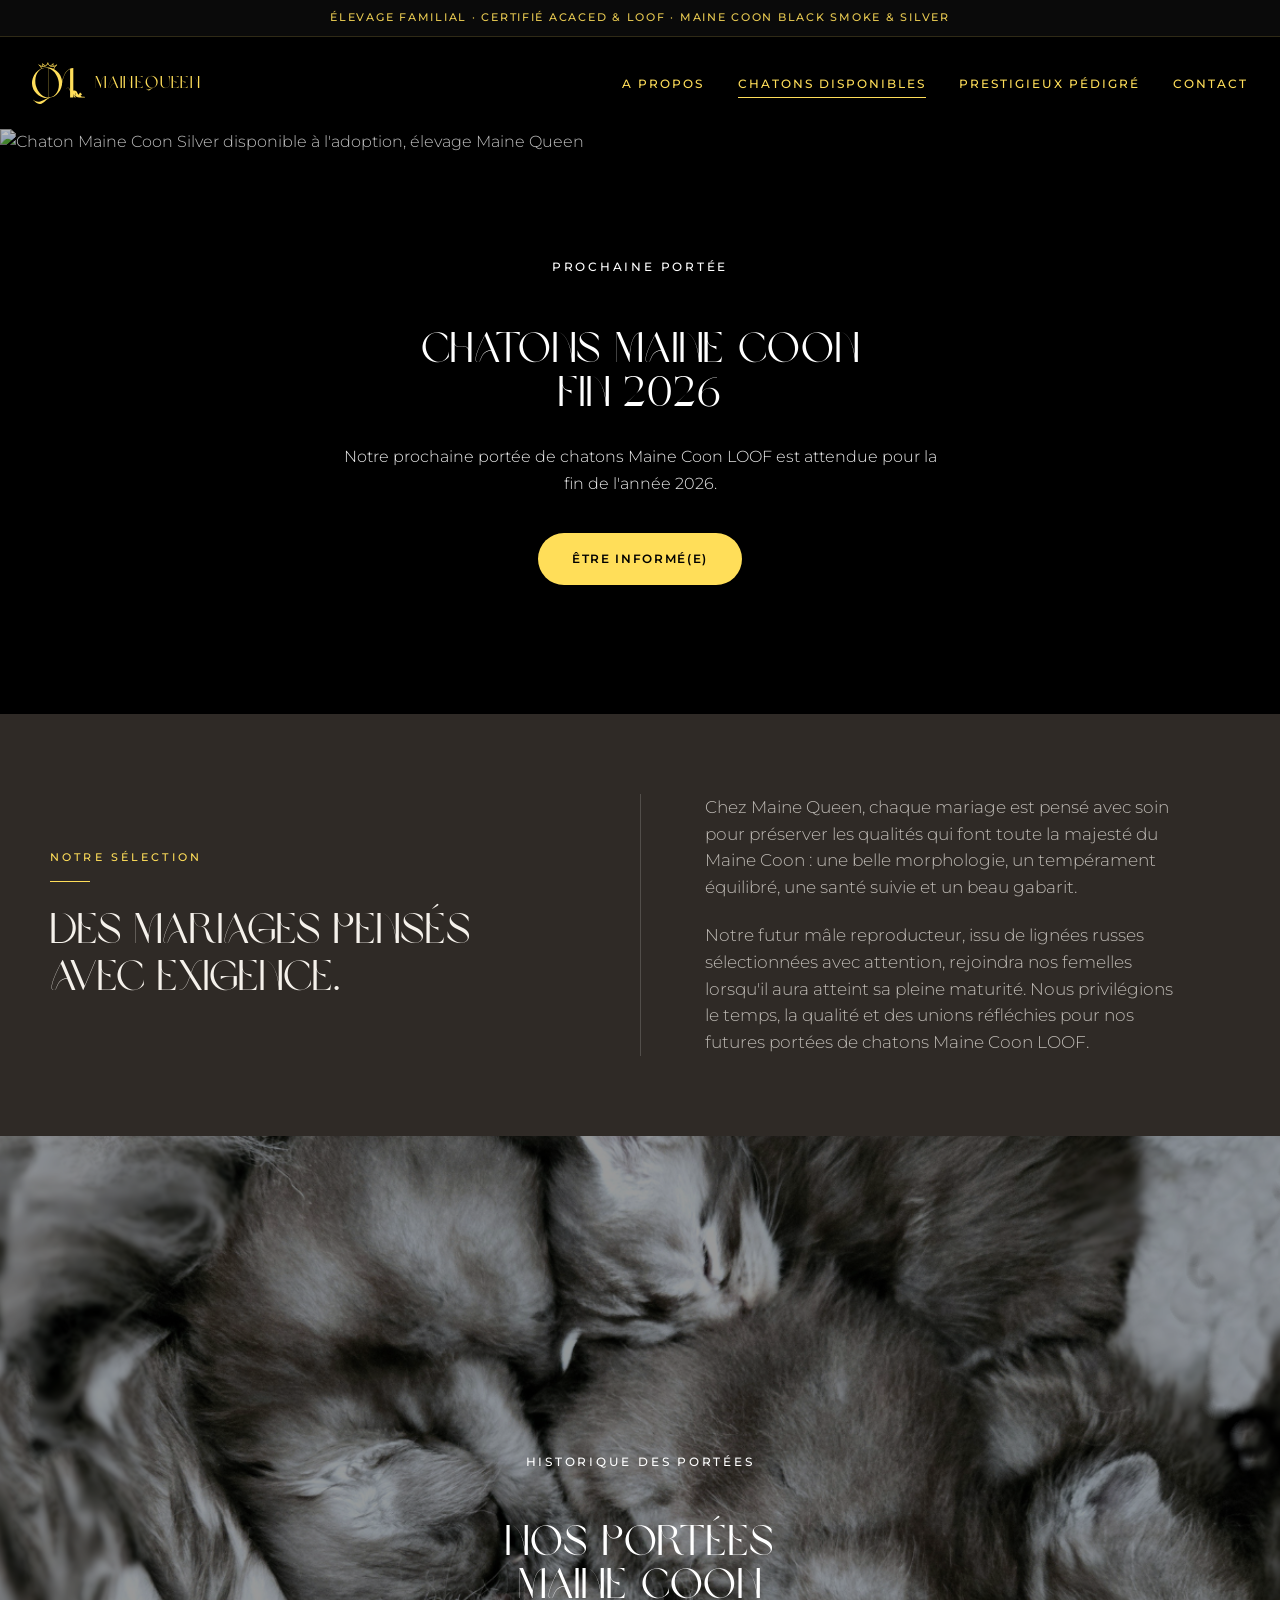
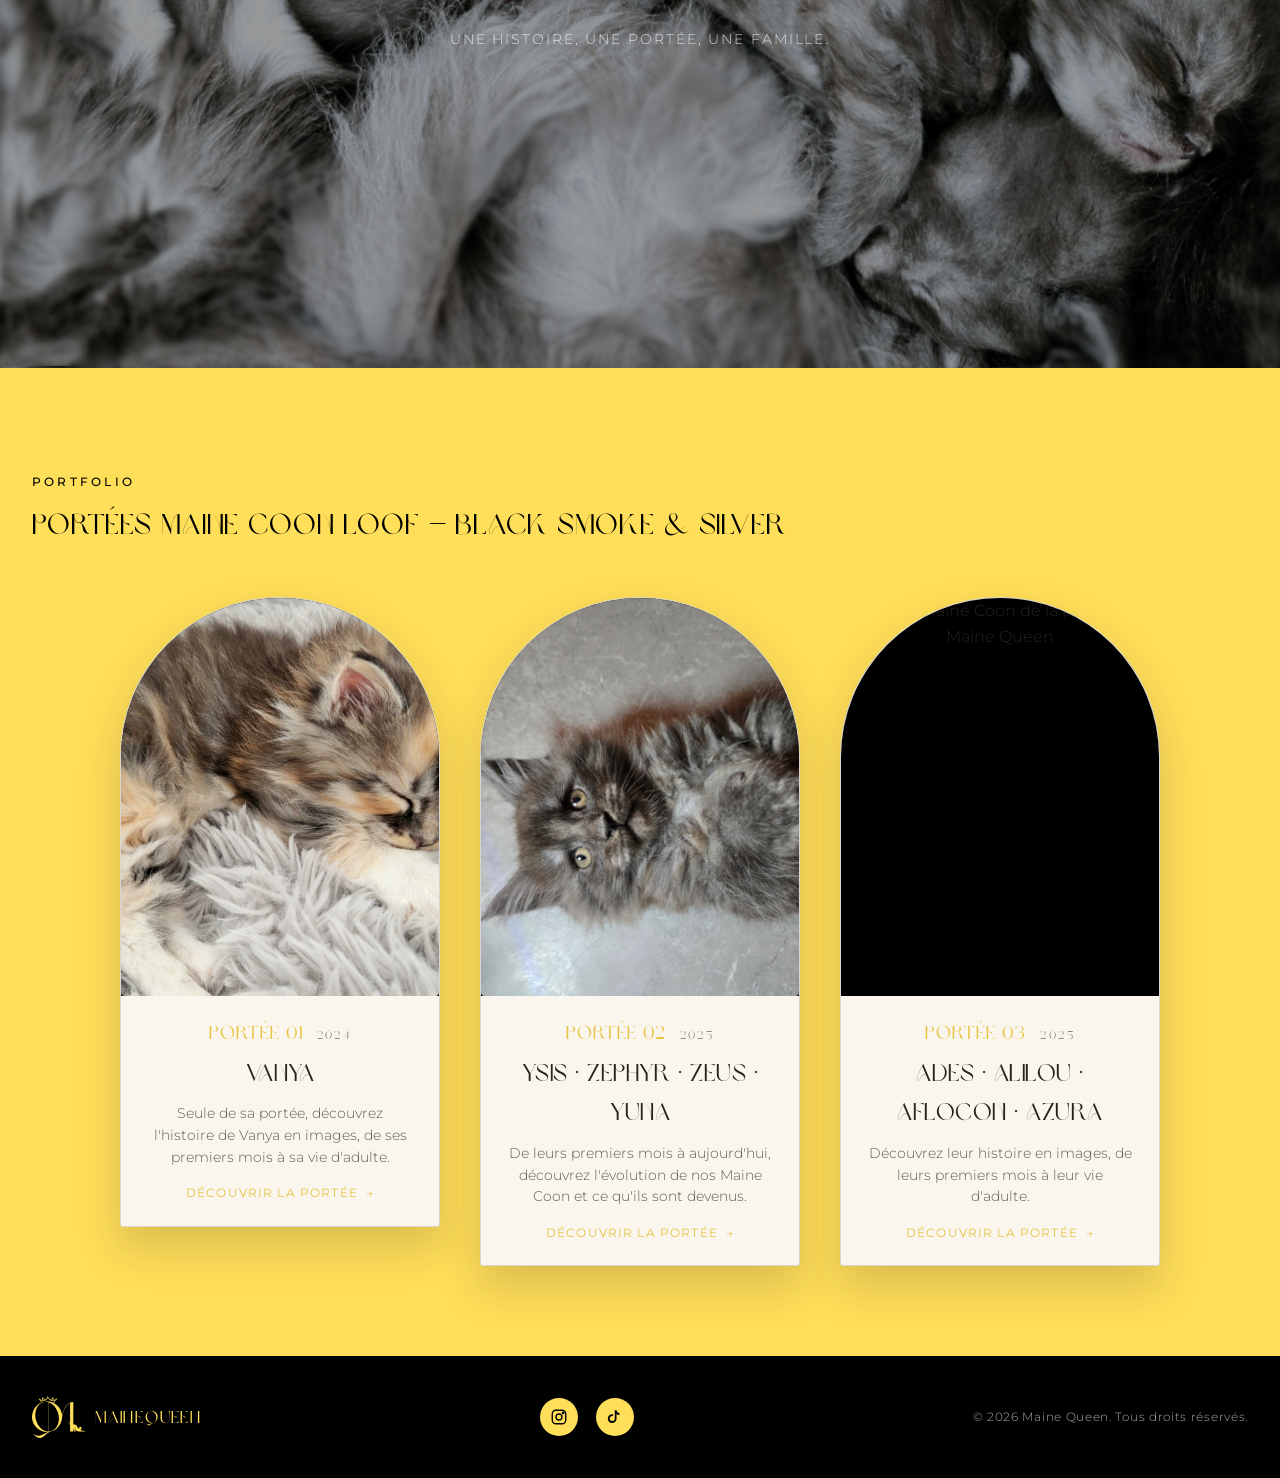
==== chatons-disponibles.html @ 129308ff "Premier commit du site Maine Queen Site vitrine complet pour la chatterie Maine Queen : page A propo" ====
<!DOCTYPE html>
<html lang="fr">
<head>
<meta charset="UTF-8">
<meta name="viewport" content="width=device-width, initial-scale=1.0">
<title>Chatons disponibles — Maine Queen</title>
<meta name="description" content="Prochaines portées de chatons Maine Coon attendues fin 2026. Découvrez aussi l'historique de nos précédentes portées.">
<link rel="icon" type="image/svg+xml" href="images/logo/logo-gold.svg">
<link rel="preconnect" href="https://fonts.googleapis.com">
<link rel="stylesheet" href="css/style.css?v=79">
</head>
<body>

<div class="top-bar">
  <p>Élevage familial · Certifié ACACED &amp; LOOF · Maine Coon Black Smoke &amp; Silver</p>
</div>

<header class="site-header">
  <nav class="nav">
    <a href="index.html" class="logo">
      <img class="logo-mark" src="images/logo/logo-gold.svg" alt="Maine Queen">
      <span class="logo-text">Maine&nbsp;Queen</span>
    </a>
    <button class="nav-toggle" id="navToggle" aria-label="Ouvrir le menu" aria-expanded="false">
      <span></span><span></span><span></span>
    </button>
    <ul class="nav-links" id="navLinks">
      <li><a href="index.html">A propos</a></li>
      <li><a href="chatons-disponibles.html" aria-current="page">Chatons disponibles</a></li>
      <li><a href="prestigieux-pedigree.html">Prestigieux pédigré</a></li>
      <li><a href="contact.html">Contact</a></li>
    </ul>
  </nav>
</header>

<main>

  <section class="kittens-hero">
    <div class="kittens-hero-media">
      <img src="images/chatterie/visuel-2.jpg" alt="Chaton Maine Coon Silver disponible à l'adoption, élevage Maine Queen">
      <div class="kittens-hero-veil"></div>
    </div>
    <div class="kittens-hero-content">
      <span class="loof-eyebrow">Prochaine portée</span>
      <h1 class="kittens-hero-title">Chatons Maine Coon<br>Fin 2026</h1>
      <p class="kittens-hero-text">Notre prochaine portée de chatons Maine Coon LOOF est attendue pour la fin de l'année 2026.</p>
      <a href="contact.html" class="btn btn-gold">Être informé(e)</a>
    </div>
  </section>

  <section class="kittens-statement">
    <div class="kittens-statement-grid">
      <div class="kittens-statement-col-left">
        <span class="kittens-statement-eyebrow">Notre sélection</span>
        <div class="kittens-statement-rule"></div>
        <p class="kittens-statement-lead">Des mariages pensés<br>avec exigence.</p>
      </div>
      <div class="kittens-statement-divider" aria-hidden="true"></div>
      <div class="kittens-statement-col-right">
        <p class="kittens-statement-text">Chez Maine Queen, chaque mariage est pensé avec soin pour préserver les qualités qui font toute la majesté du Maine Coon : une belle morphologie, un tempérament équilibré, une santé suivie et un beau gabarit.</p>
        <p class="kittens-statement-text">Notre futur mâle reproducteur, issu de lignées russes sélectionnées avec attention, rejoindra nos femelles lorsqu'il aura atteint sa pleine maturité. Nous privilégions le temps, la qualité et des unions réfléchies pour nos futures portées de chatons Maine Coon LOOF.</p>
      </div>
    </div>
  </section>

  <section class="portees-intro">
    <div class="portees-intro-media">
      <img src="images/chatterie/portee-nouveaux-nes.png" alt="Portée de chatons Maine Coon nouveau-nés, élevage Maine Queen">
      <div class="portees-intro-veil"></div>
    </div>
    <div class="portees-intro-content">
      <span class="loof-eyebrow">Historique des portées</span>
      <h2 class="portees-intro-title">Nos portées<br>Maine Coon</h2>
      <p class="portees-intro-sub">Une histoire, une portée, une famille.</p>
    </div>
  </section>

  <section class="portees-slider-section">
    <div class="container portees-slider-header">
      <span class="eyebrow" style="color:var(--color-black);">Portfolio</span>
      <h3 class="portees-slider-heading">Portées Maine Coon LOOF — Black Smoke &amp; Silver</h3>
    </div>

    <div class="portees-slider-wrap">
      <div class="portees-track" id="porteesTrack">

        <article class="portee-slide">
          <div class="portee-slide-media" data-gallery-index="0" role="button" tabindex="0" aria-label="Voir la galerie de la Portée 01">
            <div class="media-frame">
              <img src="images/chatons/portee-01/portee-01-photo-02.jpg" alt="Chaton Maine Coon de la portée 2024 Maine Queen">
            </div>
          </div>
          <div class="portee-slide-info">
            <h4><span class="portee-slide-number">Portée 01</span><span class="portee-slide-year">2024</span></h4>
            <p class="portee-slide-name">Vanya</p>
            <p class="portee-slide-detail">Seule de sa portée, découvrez l'histoire de Vanya en images, de ses premiers mois à sa vie d'adulte.</p>
            <button type="button" class="portee-slide-cta" data-gallery-index="0">Découvrir la portée <span aria-hidden="true">&rarr;</span></button>
          </div>
        </article>

        <article class="portee-slide">
          <div class="portee-slide-media" data-gallery-index="1" role="button" tabindex="0" aria-label="Voir la galerie de la Portée 02">
            <div class="media-frame">
              <img src="images/chatons/portee-02/portee-02-photo-02.jpg" alt="Chaton Maine Coon de la portée 2025 Maine Queen">
            </div>
          </div>
          <div class="portee-slide-info">
            <h4><span class="portee-slide-number">Portée 02</span><span class="portee-slide-year">2025</span></h4>
            <p class="portee-slide-name">Ysis · Zephyr · Zeus · Yuna</p>
            <p class="portee-slide-detail">De leurs premiers mois à aujourd'hui, découvrez l'évolution de nos Maine Coon et ce qu'ils sont devenus.</p>
            <button type="button" class="portee-slide-cta" data-gallery-index="1">Découvrir la portée <span aria-hidden="true">&rarr;</span></button>
          </div>
        </article>

        <article class="portee-slide">
          <div class="portee-slide-media" data-gallery-index="2" role="button" tabindex="0" aria-label="Voir la galerie de la Portée 03">
            <div class="media-frame">
              <img src="images/chatons/portee-03/portee-03-cover.jpg" alt="Chaton Maine Coon de la portée 2025 Maine Queen">
            </div>
          </div>
          <div class="portee-slide-info">
            <h4><span class="portee-slide-number">Portée 03</span><span class="portee-slide-year">2025</span></h4>
            <p class="portee-slide-name">Ades · Alilou · Aflocon · Azura</p>
            <p class="portee-slide-detail">Découvrez leur histoire en images, de leurs premiers mois à leur vie d'adulte.</p>
            <button type="button" class="portee-slide-cta" data-gallery-index="2">Découvrir la portée <span aria-hidden="true">&rarr;</span></button>
          </div>
        </article>

      </div>
    </div>
  </section>

</main>

<footer class="site-footer">
  <div class="container footer-inner">
    <a href="index.html" class="logo">
      <img class="logo-mark" src="images/logo/logo-gold.svg" alt="Maine Queen">
      <span class="logo-text">Maine&nbsp;Queen</span>
    </a>
    <div class="social-links">
      <a href="https://www.instagram.com/maine_queen74" target="_blank" rel="noopener" aria-label="Instagram">
        <svg viewBox="0 0 24 24" fill="none" stroke="currentColor" stroke-width="1.8"><rect x="3" y="3" width="18" height="18" rx="5"/><circle cx="12" cy="12" r="4"/><circle cx="17.5" cy="6.5" r="1"/></svg>
      </a>
      <a href="https://www.tiktok.com/@maine_queen74" target="_blank" rel="noopener" aria-label="TikTok">
        <svg viewBox="0 0 24 24" fill="currentColor"><path d="M14 3c.4 2 1.9 3.6 4 3.9v2.4c-1.5 0-2.9-.4-4-1.2v6.1c0 3.2-2.6 5.8-5.8 5.8S2.4 17.4 2.4 14.2 5 8.4 8.2 8.4c.4 0 .8 0 1.2.1v2.5a3.3 3.3 0 1 0 2.3 3.2V3H14z"/></svg>
      </a>
    </div>
    <p class="footer-copy">© 2026 Maine Queen. Tous droits réservés.</p>
  </div>
</footer>

<div class="gallery-lightbox" id="galleryLightbox" aria-hidden="true" role="dialog" aria-modal="true">
  <div class="gallery-lightbox-top">
    <span class="gallery-lightbox-title" id="galleryTitle"></span>
    <span class="gallery-lightbox-counter" id="galleryCounter"></span>
    <button class="gallery-lightbox-close" id="galleryClose" aria-label="Fermer la galerie">&times;</button>
  </div>

  <button class="gallery-nav gallery-nav-prev" id="galleryPrev" aria-label="Média précédent">&larr;</button>

  <div class="gallery-stage" id="galleryStage"></div>

  <button class="gallery-nav gallery-nav-next" id="galleryNext" aria-label="Média suivant">&rarr;</button>

  <div class="gallery-thumbs" id="galleryThumbs"></div>
</div>

<script src="js/main.js"></script>
</body>
</html>
---- css/style.css ----
/* ==========================================================================
   Maine Queen — Design System
   ========================================================================== */

@import url('https://fonts.googleapis.com/css2?family=Prata&family=Montserrat:wght@300;400;500;600&display=swap');

@font-face {
  font-family: 'Brown Sugar';
  src: url('../fonts/BrownSugar.ttf') format('truetype');
  font-weight: normal;
  font-style: normal;
  font-display: swap;
}

:root {
  --color-black: #000000;
  --color-black-soft: #0a0a0a;
  --color-gold: #ffde59;
  --color-gold-dark: #e6c23f;
  --color-cream: #faf6ee;
  --color-taupe: #a89d8d;
  --color-taupe-light: #d9d2c6;
  --color-text-dark: #26221d;
  --color-text-light: #f6f1e6;
  --color-white: #ffffff;

  --font-display: 'Brown Sugar', 'Prata', 'Georgia', serif;
  --font-body: 'Montserrat', 'Helvetica Neue', Arial, sans-serif;

  --max-width: 1280px;
  --nav-height: 92px;

  --transition: 0.25s ease;
}

/* ---------- Reset ---------- */
*, *::before, *::after { box-sizing: border-box; margin: 0; padding: 0; }

html { scroll-behavior: smooth; }

body {
  font-family: var(--font-body);
  color: var(--color-text-dark);
  background: var(--color-cream);
  line-height: 1.65;
  font-weight: 300;
  -webkit-font-smoothing: antialiased;
}

img { max-width: 100%; display: block; }

a { color: inherit; text-decoration: none; }

ul { list-style: none; }

button { font-family: inherit; cursor: pointer; border: none; background: none; }

h1, h2, h3, h4 {
  font-family: var(--font-display);
  font-weight: 400;
  line-height: 1.15;
}

.container {
  max-width: var(--max-width);
  margin: 0 auto;
  padding: 0 32px;
}

/* ---------- Eyebrow / small caps label ---------- */
.eyebrow {
  font-family: var(--font-body);
  font-size: 0.72rem;
  letter-spacing: 0.28em;
  text-transform: uppercase;
  font-weight: 500;
}

/* ==========================================================================
   Top bar
   ========================================================================== */
.top-bar {
  background: var(--color-black-soft);
  border-bottom: 1px solid rgba(255, 222, 89, 0.15);
  padding: 9px 0;
}

.top-bar p {
  text-align: center;
  color: var(--color-gold);
  font-size: 0.68rem;
  letter-spacing: 0.16em;
  text-transform: uppercase;
  font-weight: 500;
  opacity: 0.9;
}

/* ==========================================================================
   Header / Navigation
   ========================================================================== */
.site-header {
  position: sticky;
  top: 0;
  z-index: 100;
  background: var(--color-black);
  height: var(--nav-height);
}

/* Transparent overlay variant — sits on top of the hero video, turns solid on scroll */
.site-header.nav-overlay {
  position: fixed;
  top: 0;
  left: 0;
  right: 0;
  background: transparent;
  transition: background var(--transition);
}

.site-header.nav-overlay.scrolled {
  background: var(--color-black);
}

.nav {
  max-width: var(--max-width);
  margin: 0 auto;
  height: 100%;
  padding: 0 clamp(16px, 4vw, 32px);
  display: flex;
  align-items: center;
  justify-content: space-between;
  gap: 20px;
}

.logo {
  display: flex;
  align-items: center;
  gap: 10px;
  color: var(--color-gold);
}

.logo-mark { height: clamp(30px, 6vw, 42px); width: auto; flex-shrink: 0; }

.logo-text {
  font-family: var(--font-display);
  font-size: clamp(0.8rem, 2.4vw, 1.05rem);
  letter-spacing: 0.08em;
  white-space: nowrap;
}

.nav-links {
  display: flex;
  gap: clamp(10px, 2.6vw, 42px);
}

.nav-links a {
  color: var(--color-gold);
  font-size: clamp(0.58rem, 1.5vw, 0.78rem);
  letter-spacing: clamp(0.05em, 1vw, 0.16em);
  text-transform: uppercase;
  font-weight: 500;
  white-space: nowrap;
  padding-bottom: 6px;
  border-bottom: 1px solid transparent;
  transition: border-color var(--transition);
}

.nav-links a:hover,
.nav-links a[aria-current="page"] {
  border-bottom-color: var(--color-gold);
}

.nav-toggle {
  display: none;
  flex-direction: column;
  gap: 5px;
  padding: 8px;
}

.nav-toggle span {
  width: 24px;
  height: 1.5px;
  background: var(--color-gold);
  transition: transform var(--transition), opacity var(--transition);
}

/* ==========================================================================
   Buttons
   ========================================================================== */
.btn {
  display: inline-block;
  font-size: 0.75rem;
  letter-spacing: 0.14em;
  text-transform: uppercase;
  font-weight: 600;
  padding: 16px 34px;
  border-radius: 999px;
  transition: transform var(--transition), background var(--transition);
}

.btn-gold {
  background: var(--color-gold);
  color: var(--color-black);
}

.btn-gold:hover { background: var(--color-gold-dark); transform: translateY(-2px); }

.btn-outline {
  background: transparent;
  color: var(--color-gold);
  border: 1px solid var(--color-gold);
}

.btn-outline:hover { background: var(--color-gold); color: var(--color-black); }

/* ==========================================================================
   Hero video
   ========================================================================== */
.hero-video {
  position: relative;
  width: 100%;
  height: 100vh;
  height: 100svh;
  overflow: hidden;
  background: var(--color-black);
}

.hero-video-el {
  width: 100%;
  height: 100%;
  object-fit: cover;
  object-position: center;
  display: block;
}

/* fades from black to reveal the video on load */
.hero-video-fade {
  position: absolute;
  inset: 0;
  background: var(--color-black);
  opacity: 1;
  animation: hero-fade-in 1.6s ease forwards;
  pointer-events: none;
}

.hero-video-caption {
  position: absolute;
  top: 50%;
  left: 6%;
  transform: translateY(-50%);
  z-index: 10;
  pointer-events: none;
  text-align: left;
  max-width: 90%;
}

.hero-video-title-group {
  width: max-content;
  max-width: 100%;
}

.hero-video-caption h1 {
  color: var(--color-gold);
  font-size: clamp(4.2rem, 11vw, 9.5rem);
  text-transform: uppercase;
  letter-spacing: 0.02em;
  line-height: 0.88;
  text-shadow: 0 2px 24px rgba(0, 0, 0, 0.5);
}

.hero-video-line {
  display: block;
  width: max-content;
  transform-origin: left top;
}

.hero-video-by {
  color: var(--color-gold);
  font-size: 0.65rem;
  letter-spacing: 0.14em;
  text-transform: uppercase;
  text-align: right;
  opacity: 0.9;
  margin-top: 0;
}

.hero-video-tagline {
  color: var(--color-text-light);
  font-size: clamp(0.6rem, 2.2vw, 0.85rem);
  letter-spacing: 0.05em;
  text-transform: uppercase;
  white-space: nowrap;
  width: max-content;
  transform-origin: left top;
  margin-top: 26px;
  text-shadow: 0 2px 12px rgba(0, 0, 0, 0.5);
}

/* smooths the cut into the section below */
.hero-video::after {
  content: '';
  position: absolute;
  left: 0;
  right: 0;
  bottom: 0;
  height: 220px;
  background: linear-gradient(to bottom, transparent, var(--color-black));
  pointer-events: none;
}

@keyframes hero-fade-in {
  from { opacity: 1; }
  to { opacity: 0; }
}

/* ==========================================================================
   Photo placeholder (until real photos are added)
   ========================================================================== */
.photo-placeholder {
  display: flex;
  flex-direction: column;
  align-items: center;
  justify-content: center;
  gap: 10px;
  text-align: center;
  min-height: 260px;
  height: 100%;
  width: 100%;
  border: 1px dashed var(--color-gold);
  background: repeating-linear-gradient(
    135deg,
    rgba(255, 222, 89, 0.06),
    rgba(255, 222, 89, 0.06) 10px,
    transparent 10px,
    transparent 20px
  );
  color: var(--color-gold);
  padding: 24px;
  border-radius: 4px;
}

.photo-placeholder svg { width: 34px; height: 34px; opacity: 0.8; }

.photo-placeholder span {
  font-size: 0.7rem;
  letter-spacing: 0.08em;
  text-transform: uppercase;
  max-width: 220px;
  opacity: 0.85;
}

/* ---------- Real photo frame ---------- */
.media-frame {
  width: 100%;
  height: 100%;
  min-height: 260px;
  border-radius: 4px;
  overflow: hidden;
}

.media-frame img {
  width: 100%;
  height: 100%;
  object-fit: cover;
  object-position: center 20%;
  display: block;
}

/* shows the full photo uncropped, letterboxed on the frame's own background */
.media-frame.contain {
  background: var(--color-black);
}

.media-frame.contain img {
  object-fit: contain;
  object-position: center;
}

/* variant on light backgrounds */
.photo-placeholder.on-light {
  border-color: var(--color-taupe);
  color: var(--color-taupe);
  background: repeating-linear-gradient(
    135deg,
    rgba(38, 34, 29, 0.04),
    rgba(38, 34, 29, 0.04) 10px,
    transparent 10px,
    transparent 20px
  );
}

/* ==========================================================================
   Sections — colour blocks
   ========================================================================== */
.section { padding: 100px 0; }
.section-sm { padding: 64px 0; }

.section-black { background: var(--color-black); color: var(--color-text-light); }
.section-gold { background: var(--color-gold); color: var(--color-black); }
.section-cream { background: var(--color-cream); color: var(--color-text-dark); }
.section-taupe { background: var(--color-taupe); color: var(--color-text-dark); }

.section-heading {
  text-transform: uppercase;
  letter-spacing: 0.06em;
  font-size: clamp(1.8rem, 3.4vw, 2.6rem);
  margin-bottom: 20px;
}

.section-black .section-heading,
.section-taupe .section-heading { color: var(--color-gold); }

.section-lead {
  max-width: 640px;
  font-size: 0.98rem;
}

/* ---------- Ticker / origin banner ---------- */
.ticker {
  background: var(--color-gold);
  color: var(--color-black);
  overflow: hidden;
  white-space: nowrap;
  padding: 14px 0;
}

.ticker-track {
  display: inline-block;
  padding-left: 100%;
  animation: ticker-scroll 22s linear infinite;
  font-size: 0.75rem;
  letter-spacing: 0.2em;
  text-transform: uppercase;
  font-weight: 600;
}

@keyframes ticker-scroll {
  from { transform: translateX(0); }
  to { transform: translateX(-100%); }
}

/* ==========================================================================
   Two-column feature block (text + photo)
   ========================================================================== */
.feature {
  display: grid;
  grid-template-columns: 1fr 1fr;
  gap: 64px;
  align-items: center;
}

.feature + .feature { margin-top: 90px; }

.feature-reverse { direction: rtl; }
.feature-reverse > * { direction: ltr; }

.feature h3 {
  color: var(--color-gold);
  text-transform: uppercase;
  letter-spacing: 0.05em;
  font-size: 1.5rem;
  margin-bottom: 18px;
}

.section-cream .feature h3,
.section-taupe .feature h3 { color: var(--color-black); }

.feature p + p { margin-top: 14px; }

/* ---------- "Notre élevage" — architectural 3-panel layout ---------- */
.elevage-section {
  padding-top: 220px;
  padding-bottom: 200px;
}

.elevage-header-left {
  text-align: left;
  margin-bottom: 96px;
}

.elevage-kicker {
  display: block;
  color: var(--color-gold);
  font-family: var(--font-body);
  font-style: italic;
  font-size: clamp(1rem, 1.5vw, 1.15rem);
  letter-spacing: 0.01em;
  margin: 0 0 16px;
}

.elevage-header-left .eyebrow {
  display: block;
  color: var(--color-black);
  margin-bottom: 22px;
}

.feature-title-lg {
  color: var(--color-black);
  text-transform: uppercase;
  letter-spacing: 0.03em;
  font-size: clamp(1.8rem, 3.4vw, 2.6rem);
  line-height: 1;
  white-space: nowrap;
}

.elevage-title-left {
  margin: 0;
}

.elevage-cards {
  display: grid;
  grid-template-columns: repeat(3, 1fr);
  gap: clamp(14px, 3vw, 48px);
}

.elevage-card {
  border: 1px solid var(--color-black);
  border-radius: 1px;
  background: transparent;
  padding: clamp(24px, 5vw, 64px) clamp(14px, 2.6vw, 36px);
  display: flex;
  flex-direction: column;
  align-items: center;
  text-align: center;
}

.elevage-card-icon {
  width: clamp(24px, 4vw, 40px);
  height: clamp(24px, 4vw, 40px);
  color: var(--color-black);
}

.elevage-card-divider {
  width: 22px;
  height: 2px;
  background: var(--color-gold);
  margin: clamp(14px, 2.6vw, 26px) 0 clamp(12px, 2.2vw, 24px);
}

.elevage-card h4 {
  font-family: var(--font-display);
  color: var(--color-black);
  text-transform: uppercase;
  letter-spacing: 0.03em;
  font-size: clamp(0.82rem, 1.7vw, 1.1rem);
  margin-bottom: clamp(8px, 1.6vw, 16px);
}

.elevage-card p {
  font-size: clamp(0.72rem, 1.3vw, 0.92rem);
  line-height: 1.6;
  color: var(--color-text-dark);
}

.elevage-card p strong {
  font-weight: 600;
  color: var(--color-black);
}

/* ---------- LOOF / Pédigré — full-bleed cinematic photo, centered ---------- */
.loof-hero {
  position: relative;
  width: 100vw;
  left: 50%;
  transform: translateX(-50%);
  height: clamp(480px, 70vh, 760px);
  overflow: hidden;
  color: var(--color-white);
}

.loof-hero-media {
  position: absolute;
  inset: 0;
  width: 100%;
  height: 100%;
}

.loof-hero-media img {
  position: absolute;
  inset: 0;
  width: 100%;
  height: 100%;
  object-fit: cover;
  object-position: center 20%;
}

.loof-hero-veil {
  position: absolute;
  inset: 0;
  background: rgba(15, 14, 12, 0.5);
}

.loof-hero-content {
  position: relative;
  z-index: 2;
  height: 100%;
  display: flex;
  flex-direction: column;
  align-items: center;
  justify-content: center;
  text-align: center;
  padding: 40px 24px;
}

.loof-eyebrow {
  font-family: var(--font-body);
  font-size: 0.72rem;
  letter-spacing: 0.24em;
  text-transform: uppercase;
  font-weight: 500;
  color: var(--color-white);
  margin-bottom: 26px;
}

.loof-hero-title {
  font-size: clamp(1.8rem, 3.4vw, 2.6rem);
  line-height: 1;
  white-space: nowrap;
  text-transform: uppercase;
  letter-spacing: 0.01em;
  color: var(--color-white);
  margin-bottom: 34px;
}

.loof-hero-text {
  max-width: 680px;
  font-size: 1.02rem;
  line-height: 1.75;
  color: var(--color-white);
  opacity: 0.92;
}

@media (max-width: 700px) {
  .loof-hero-title {
    white-space: normal;
    font-size: clamp(1.8rem, 3.4vw, 2.6rem);
  }
}

/* ---------- Mobile-only: header bar + hero video caption ---------- */
@media (max-width: 700px) {
  :root {
    --nav-height: 60px;
  }

  .logo-mark { height: 24px; }
  .logo-text { font-size: 0.68rem; }

  .hero-video-caption {
    top: auto;
    bottom: 30px;
    left: 26px;
    right: 26px;
    transform: none;
    max-width: calc(100% - 52px);
  }

  .hero-video-tagline {
    font-size: clamp(13px, 3.8vw, 15px);
    letter-spacing: 0.1em;
    margin-top: 30px;
  }

  .hero-video-el {
    object-position: 68% 32%;
  }
}

@media (max-width: 460px) {
  .elevage-cards {
    grid-template-columns: 1fr;
  }
}

@media (max-width: 700px) {
  .feature-title-lg {
    white-space: normal;
    font-size: clamp(1.8rem, 3.4vw, 2.6rem);
  }
}

/* ==========================================================================
   Reproducteur cards
   ========================================================================== */
.repro-grid {
  display: grid;
  gap: 56px;
}

.repro-card {
  display: grid;
  grid-template-columns: 1fr 1fr;
  gap: 0;
  background: var(--color-cream);
  border-radius: 4px;
  overflow: hidden;
}

.repro-info {
  padding: 44px;
  display: flex;
  flex-direction: column;
  justify-content: center;
  gap: 16px;
}

.repro-name {
  font-size: 1.6rem;
  text-transform: uppercase;
  letter-spacing: 0.06em;
}

.repro-info p { font-size: 0.92rem; }

.repro-info .btn { align-self: flex-start; margin-top: 10px; }

/* ==========================================================================
   Portée (litter) rows
   ========================================================================== */
.portee-row {
  display: grid;
  grid-template-columns: 260px 1fr;
  gap: 40px;
  align-items: center;
}

.portee-row + .portee-row { margin-top: 70px; }

.portee-year {
  font-size: 0.9rem;
  letter-spacing: 0.1em;
  opacity: 0.7;
  margin-bottom: 6px;
}

.portee-photo { border-radius: 50% / 40%; overflow: hidden; }
.portee-photo .photo-placeholder { border-radius: 50% / 40%; aspect-ratio: 1 / 1; min-height: unset; }

.portee-kittens {
  background: var(--color-cream);
  color: var(--color-text-dark);
  padding: 18px 24px;
  font-size: 0.88rem;
  display: inline-block;
  max-width: 460px;
}

.section-gold .portee-kittens { background: rgba(255,255,255,0.55); }

/* ==========================================================================
   Contact page — editorial redesign
   ========================================================================== */

/* ---------- Hero ---------- */
.contact-hero {
  position: relative;
  background: var(--color-gold);
  overflow: hidden;
  padding: clamp(70px, 10vw, 130px) 0;
}

.contact-hero-watermark {
  position: absolute;
  top: 50%;
  right: -4%;
  transform: translateY(-50%);
  height: 160%;
  width: auto;
  opacity: 0.07;
  pointer-events: none;
}

.contact-hero-inner {
  max-width: 550px;
  text-align: left;
}

.contact-hero-title {
  color: var(--color-black);
  text-transform: uppercase;
  letter-spacing: 0.03em;
  font-size: clamp(42px, 5vw, 68px);
  margin-bottom: 22px;
}

.contact-hero-rule {
  width: 48px;
  height: 1px;
  background: var(--color-black);
  margin-bottom: 26px;
}

.contact-hero-eyebrow {
  font-weight: 600;
  color: var(--color-black);
  font-size: 0.98rem;
  margin-bottom: 12px;
}

.contact-hero-text {
  color: var(--color-black);
  font-size: 1rem;
  line-height: 1.75;
  opacity: 0.82;
}

/* ---------- Photo band — no crop, full photo always visible ---------- */
.contact-photo-band {
  width: 100%;
  height: clamp(420px, 60vh, 700px);
  background: #eee4d7;
  overflow: hidden;
}

.contact-photo-band img {
  width: auto;
  height: auto;
  max-width: 100%;
  max-height: 620px;
  display: block;
  margin: 0 auto;
}

.contact-photo-band video {
  width: 100%;
  height: 100%;
  object-fit: cover;
  display: block;
}

/* ---------- Main: form + presence ---------- */
.contact-main {
  background: var(--color-black);
  padding: 70px 24px;
}

.contact-main-grid {
  max-width: 1220px;
  margin: 0 auto;
  display: grid;
  grid-template-columns: 1fr 1px 1fr;
  gap: 64px;
  align-items: start;
}

.contact-col-divider {
  align-self: stretch;
  width: 1px;
  background: rgba(255, 255, 255, 0.12);
}

.contact-col-title {
  color: var(--color-gold);
  text-transform: uppercase;
  letter-spacing: 0.04em;
  font-size: 1.3rem;
}

.contact-col-rule {
  width: 40px;
  height: 1px;
  background: var(--color-gold);
  margin: 16px 0 28px;
}

/* form */
.contact-form-grid {
  display: grid;
  grid-template-columns: 1fr 1fr;
  gap: 22px 20px;
  margin-bottom: 26px;
}

.contact-form-grid .form-field.full { grid-column: 1 / -1; }

.form-field { display: flex; flex-direction: column; gap: 8px; }

.form-field label {
  font-size: 0.72rem;
  letter-spacing: 0.1em;
  text-transform: uppercase;
  color: var(--color-white);
  opacity: 0.7;
}

.form-field input,
.form-field textarea {
  background: var(--color-cream);
  border: 1px solid transparent;
  border-radius: 2px;
  padding: 14px 16px;
  font-family: var(--font-body);
  font-size: 0.9rem;
  color: var(--color-text-dark);
}

.form-field input:focus,
.form-field textarea:focus {
  outline: none;
  border-color: var(--color-gold);
}

.form-field textarea { resize: vertical; min-height: 120px; }

.contact-submit {
  display: block;
  width: 100%;
  background: var(--color-gold);
  color: var(--color-black);
  border-radius: 2px;
  padding: 16px 24px;
  font-size: 0.78rem;
  letter-spacing: 0.14em;
  text-transform: uppercase;
  font-weight: 600;
  transition: background var(--transition);
}

.contact-submit:hover { background: var(--color-gold-dark); }

.contact-form-note {
  margin-top: 18px;
  font-size: 0.72rem;
  line-height: 1.6;
  color: var(--color-white);
  opacity: 0.5;
}

/* presence column */
.contact-presence-text {
  font-size: 0.92rem;
  line-height: 1.7;
  color: var(--color-white);
  opacity: 0.78;
}

.contact-presence-text + .contact-presence-text { margin-top: 16px; }

.contact-map-wrap { margin: 32px 0 24px; }

.contact-map { width: 100%; height: auto; }

.contact-map-label {
  font-family: var(--font-body);
  font-size: 11px;
  letter-spacing: 0.08em;
  fill: var(--color-white);
  opacity: 0.85;
}

.contact-map-caption {
  font-size: 0.7rem;
  letter-spacing: 0.06em;
  opacity: 0.5;
  color: var(--color-white);
  text-align: center;
  margin-top: 8px;
}

.contact-zone-box {
  background: var(--color-gold);
  color: var(--color-black);
  padding: 26px 28px;
  max-width: 100%;
  box-sizing: border-box;
}

.contact-zone-box h3 {
  font-size: 0.75rem;
  letter-spacing: 0.14em;
  text-transform: uppercase;
  margin-bottom: 16px;
}

.contact-zone-box ul { display: flex; flex-direction: column; gap: 10px; }

.contact-zone-box li {
  display: flex;
  align-items: center;
  gap: 10px;
  font-size: 0.9rem;
}

.contact-zone-box svg { width: 16px; height: 16px; flex-shrink: 0; }

/* footer accent */
.contact-footer { border-top: 1px solid rgba(255, 222, 89, 0.25); }

@media (max-width: 800px) {
  .contact-main-grid {
    grid-template-columns: 1fr;
    gap: 0;
  }

  .contact-col-divider { display: none; }

  .contact-col-form {
    margin-bottom: 56px;
    padding-bottom: 56px;
    border-bottom: 1px solid rgba(255, 255, 255, 0.12);
  }
}

@media (max-width: 560px) {
  .contact-form-grid { grid-template-columns: 1fr; }
  .contact-form-grid .form-field { grid-column: 1 / -1; }
}

/* ==========================================================================
   Footer
   ========================================================================== */
.site-footer {
  background: var(--color-black);
  color: var(--color-text-light);
  padding: 40px 0;
}

.footer-inner {
  display: flex;
  align-items: center;
  justify-content: space-between;
  gap: 20px;
  flex-wrap: wrap;
}

.social-links { display: flex; gap: 18px; }

.social-links a {
  width: 38px;
  height: 38px;
  display: flex;
  align-items: center;
  justify-content: center;
  border-radius: 50%;
  background: var(--color-gold);
  color: var(--color-black);
}

.social-links svg { width: 18px; height: 18px; }

.footer-copy {
  font-size: 0.72rem;
  letter-spacing: 0.06em;
  opacity: 0.7;
}

/* ==========================================================================
   Availability banner (year)
   ========================================================================== */
.year-banner {
  background: var(--color-gold);
  color: var(--color-black);
  padding: 50px 0;
}

.year-banner .container h1 {
  font-size: clamp(2.6rem, 6vw, 4rem);
}

/* ==========================================================================
   Chatons disponibles — immersive photo hero + editorial statement
   ========================================================================== */
.kittens-hero {
  position: relative;
  width: 100%;
  height: clamp(550px, 65vh, 700px);
  overflow: hidden;
  color: var(--color-white);
}

.kittens-hero-media {
  position: absolute;
  inset: 0;
  width: 100%;
  height: 100%;
  background: #000000;
}

.kittens-hero-media img {
  position: absolute;
  inset: 0;
  width: 100%;
  height: 100%;
  object-fit: contain;
  object-position: right center;
}

.kittens-hero-veil {
  position: absolute;
  inset: 0;
  background: rgba(0, 0, 0, 0.25);
}

.kittens-hero-content {
  position: relative;
  z-index: 2;
  height: 100%;
  display: flex;
  flex-direction: column;
  align-items: center;
  justify-content: center;
  text-align: center;
  padding: 40px 24px;
}

.kittens-hero-title {
  color: var(--color-white);
  text-transform: uppercase;
  letter-spacing: 0.02em;
  font-size: clamp(1.8rem, 3.4vw, 2.6rem);
  line-height: 1.05;
  margin: 24px 0 28px;
}

.kittens-hero-text {
  max-width: 600px;
  font-size: 1rem;
  line-height: 1.7;
  color: var(--color-white);
  opacity: 0.92;
  margin-bottom: 36px;
}

.btn-white-outline {
  background: transparent;
  color: var(--color-white);
  border: 1px solid var(--color-white);
}

.btn-white-outline:hover {
  background: rgba(255, 255, 255, 0.12);
}

.kittens-statement {
  background: #2F2A26;
  padding: clamp(65px, 7vw, 80px) 24px;
}

.kittens-statement-grid {
  max-width: 1180px;
  margin: 0 auto;
  display: grid;
  grid-template-columns: 1fr 1px 1fr;
  gap: 64px;
  align-items: center;
}

.kittens-statement-col-left,
.kittens-statement-col-right {
  text-align: left;
}

.kittens-statement-divider {
  align-self: stretch;
  width: 1px;
  background: rgba(245, 241, 235, 0.18);
}

.kittens-statement-eyebrow {
  display: block;
  font-size: 0.7rem;
  letter-spacing: 0.28em;
  text-transform: uppercase;
  font-weight: 500;
  color: #FFDE59;
}

.kittens-statement-rule {
  width: 40px;
  height: 1px;
  background: #FFDE59;
  margin: 14px 0 24px;
}

.kittens-statement-lead {
  max-width: 460px;
  margin: 0;
  font-family: var(--font-display);
  font-weight: 400;
  color: #F5F1EB;
  font-size: clamp(1.8rem, 3.4vw, 2.6rem);
  line-height: 1.15;
}

.kittens-statement-text {
  max-width: 480px;
  margin: 0;
  font-family: var(--font-body);
  font-weight: 300;
  color: #F5F1EB;
  font-size: clamp(16px, 1.3vw, 18px);
  line-height: 1.6;
  opacity: 0.72;
}

.kittens-statement-text + .kittens-statement-text {
  margin-top: 22px;
}

@media (max-width: 800px) {
  .kittens-statement-grid {
    grid-template-columns: 1fr;
    gap: 0;
  }

  .kittens-statement-divider {
    display: none;
  }

  .kittens-statement-col-left {
    margin-bottom: 32px;
    padding-bottom: 32px;
    border-bottom: 1px solid rgba(245, 241, 235, 0.18);
  }

  .kittens-statement-lead,
  .kittens-statement-text {
    max-width: none;
  }
}

@media (max-width: 700px) {
  .kittens-hero-title { font-size: clamp(1.8rem, 3.4vw, 2.6rem); }
}

/* ==========================================================================
   Portées — full-bleed intro + portfolio slider
   ========================================================================== */
.portees-intro {
  position: relative;
  width: 100vw;
  left: 50%;
  transform: translateX(-50%);
  height: clamp(550px, 65vw, 880px);
  overflow: hidden;
  color: var(--color-white);
}

.portees-intro-media {
  position: absolute;
  inset: 0;
  width: 100%;
  height: 100%;
}

.portees-intro-media img {
  position: absolute;
  inset: 0;
  width: 100%;
  height: 100%;
  object-fit: cover;
  object-position: center;
  display: block;
}

.portees-intro-veil {
  position: absolute;
  inset: 0;
  background: rgba(0, 0, 0, 0.4);
}

.portees-intro-content {
  position: absolute;
  inset: 0;
  z-index: 2;
  display: flex;
  flex-direction: column;
  align-items: center;
  justify-content: center;
  text-align: center;
  padding: 40px 24px;
}

.portees-intro-title {
  color: var(--color-white);
  text-transform: uppercase;
  letter-spacing: 0.02em;
  font-size: clamp(1.8rem, 3.4vw, 2.6rem);
  line-height: 1.04;
  margin: 22px 0 22px;
}

.portees-intro-sub {
  font-size: 0.85rem;
  letter-spacing: 0.14em;
  text-transform: uppercase;
  color: var(--color-white);
  opacity: 0.75;
}

.portees-slider-section {
  background: var(--color-gold);
  padding: 100px 0 90px;
}

.portees-slider-header {
  margin-bottom: 56px;
}

.portees-slider-heading {
  color: var(--color-black);
  text-transform: uppercase;
  letter-spacing: 0.03em;
  font-size: clamp(1.3rem, 2.4vw, 1.8rem);
  margin-top: 14px;
}

.portees-slider-wrap {
  position: relative;
}

.portees-track {
  display: flex;
  flex-wrap: wrap;
  justify-content: center;
  align-items: flex-start;
  gap: 40px;
  padding: 0 24px;
}

.portee-slide {
  flex: 1 1 300px;
  max-width: 320px;
  background: var(--color-cream);
  border: 1px solid rgba(38, 34, 29, 0.15);
  border-radius: 999px 999px 18px 18px;
  overflow: hidden;
  text-align: center;
  box-shadow: 0 20px 44px rgba(38, 34, 29, 0.18);
}

.portee-slide-media {
  width: 100%;
  aspect-ratio: 4 / 5;
  background: var(--color-black);
}

.portee-slide-media .photo-placeholder {
  height: 100%;
  min-height: unset;
}

.portee-slide-info { padding: 26px 26px 20px; }

.portee-slide-info h4 {
  display: flex;
  align-items: baseline;
  justify-content: center;
  gap: 14px;
}

.portee-slide-number {
  font-family: var(--font-display);
  color: var(--color-gold-dark);
  text-transform: uppercase;
  letter-spacing: 0.05em;
  font-size: 1.2rem;
}

.portee-slide-year {
  font-size: 0.72rem;
  letter-spacing: 0.16em;
  text-transform: uppercase;
  color: var(--color-text-dark);
  opacity: 0.5;
}

.portee-slide-name {
  font-family: var(--font-display);
  color: var(--color-text-dark);
  text-transform: uppercase;
  letter-spacing: 0.02em;
  font-size: 1.5rem;
  margin: 10px 0 10px;
}

.portee-slide-detail {
  font-size: 0.85rem;
  line-height: 1.6;
  color: var(--color-text-dark);
  opacity: 0.72;
}

.portee-slide-cta {
  display: inline-flex;
  align-items: center;
  gap: 8px;
  margin-top: 18px;
  padding: 0;
  background: none;
  border: none;
  color: var(--color-gold-dark);
  text-transform: uppercase;
  letter-spacing: 0.1em;
  font-size: 0.72rem;
  font-family: var(--font-body);
  cursor: pointer;
  transition: gap var(--transition), color var(--transition);
}

.portee-slide-cta:hover {
  gap: 12px;
  color: var(--color-text-dark);
}

@media (max-width: 700px) {
  .portees-track { padding: 0 20px; gap: 32px; }
  .portee-slide { flex-basis: 100%; max-width: 340px; }
}

.portee-slide-media { cursor: pointer; }

/* ==========================================================================
   Galerie portées — lightbox immersive
   ========================================================================== */
.gallery-lightbox {
  position: fixed;
  inset: 0;
  z-index: 999;
  display: none;
  flex-direction: column;
  background: #000;
}

.gallery-lightbox.open { display: flex; }

body.gallery-open { overflow: hidden; }

.gallery-lightbox-top {
  display: flex;
  align-items: center;
  justify-content: space-between;
  gap: 16px;
  padding: 20px 24px;
  color: var(--color-white);
  z-index: 2;
}

.gallery-lightbox-title {
  font-family: var(--font-display);
  text-transform: uppercase;
  letter-spacing: 0.05em;
  font-size: 0.95rem;
  color: var(--color-gold);
}

.gallery-lightbox-counter {
  font-size: 0.75rem;
  letter-spacing: 0.14em;
  opacity: 0.65;
  margin-left: auto;
  margin-right: 20px;
}

.gallery-lightbox-close {
  flex: 0 0 auto;
  width: 36px;
  height: 36px;
  border-radius: 50%;
  border: 1px solid rgba(255, 255, 255, 0.3);
  background: transparent;
  color: var(--color-white);
  font-size: 1.3rem;
  line-height: 1;
  display: flex;
  align-items: center;
  justify-content: center;
  cursor: pointer;
  transition: border-color var(--transition), background var(--transition);
}

.gallery-lightbox-close:hover {
  border-color: var(--color-white);
  background: rgba(255, 255, 255, 0.08);
}

.gallery-stage {
  flex: 1;
  min-height: 0;
  display: flex;
  align-items: center;
  justify-content: center;
  position: relative;
  padding: 0 76px 16px;
  user-select: none;
}

.gallery-stage img,
.gallery-stage video {
  max-width: 100%;
  max-height: 100%;
  object-fit: contain;
  display: block;
}

/* son coupé en permanence : masque le bouton mute/volume des contrôles natifs */
.gallery-video-silent::-webkit-media-controls-mute-button,
.gallery-video-silent::-webkit-media-controls-volume-slider,
.gallery-video-silent::-webkit-media-controls-volume-slider-container {
  display: none !important;
}

.gallery-placeholder {
  display: flex;
  flex-direction: column;
  align-items: center;
  justify-content: center;
  gap: 16px;
  width: min(520px, 100%);
  aspect-ratio: 4 / 5;
  max-height: 100%;
  border: 1px dashed var(--color-gold);
  color: var(--color-gold);
  background: repeating-linear-gradient(
    135deg,
    rgba(255, 222, 89, 0.05),
    rgba(255, 222, 89, 0.05) 10px,
    transparent 10px,
    transparent 20px
  );
}

.gallery-placeholder svg { width: 40px; height: 40px; opacity: 0.85; }

.gallery-placeholder span {
  font-size: 0.72rem;
  letter-spacing: 0.1em;
  text-transform: uppercase;
  text-align: center;
  max-width: 240px;
  opacity: 0.9;
}

.gallery-nav {
  position: absolute;
  top: 50%;
  transform: translateY(-50%);
  width: 46px;
  height: 46px;
  border-radius: 50%;
  border: 1px solid rgba(255, 255, 255, 0.35);
  background: transparent;
  color: var(--color-white);
  font-size: 1.2rem;
  display: flex;
  align-items: center;
  justify-content: center;
  cursor: pointer;
  z-index: 3;
  transition: border-color var(--transition), background var(--transition);
}

.gallery-nav:hover {
  border-color: var(--color-white);
  background: rgba(255, 255, 255, 0.08);
}

.gallery-nav-prev { left: 16px; }
.gallery-nav-next { right: 16px; }

.gallery-thumbs {
  display: flex;
  gap: 8px;
  justify-content: center;
  padding: 10px 16px 22px;
  overflow-x: auto;
  scrollbar-width: none;
}

.gallery-thumbs::-webkit-scrollbar { display: none; }

.gallery-thumb {
  flex: 0 0 auto;
  width: 42px;
  height: 42px;
  padding: 0;
  border: 1px solid rgba(255, 255, 255, 0.2);
  background: rgba(255, 255, 255, 0.03);
  color: rgba(255, 255, 255, 0.5);
  display: flex;
  align-items: center;
  justify-content: center;
  cursor: pointer;
  opacity: 0.55;
  transition: border-color var(--transition), opacity var(--transition), color var(--transition);
}

.gallery-thumb svg { width: 16px; height: 16px; }

.gallery-thumb.active {
  border-color: var(--color-gold);
  color: var(--color-gold);
  opacity: 1;
}

@media (max-width: 700px) {
  .gallery-lightbox-title { display: none; }
  .gallery-stage { padding: 0 44px 12px; }
  .gallery-nav { width: 38px; height: 38px; font-size: 1rem; }
  .gallery-nav-prev { left: 8px; }
  .gallery-nav-next { right: 8px; }
  .gallery-thumbs { padding: 8px 10px 16px; }
}

@media (max-width: 420px) {
  .gallery-thumbs { display: none; }
}

/* ==========================================================================
   Responsive
   ========================================================================== */
@media (max-width: 900px) {
  .hero .container { grid-template-columns: 1fr; min-height: auto; padding-top: 56px; }
  .hero-media { order: -1; height: 340px; }

  .feature,
  .repro-card { grid-template-columns: 1fr; }

  .feature-reverse { direction: ltr; }

  .portee-row { grid-template-columns: 1fr; }
  .portee-photo { width: 220px; }
}

/* Below this width the 4 nav labels can no longer fit legibly on one line —
   switch to a discreet hamburger instead of wrapping/shrinking further. */
@media (max-width: 760px) {
  .nav-links {
    position: absolute;
    top: var(--nav-height);
    left: 0;
    right: 0;
    background: var(--color-black);
    flex-direction: column;
    gap: 0;
    max-height: 0;
    overflow: hidden;
    transition: max-height var(--transition);
  }

  .nav-links.open { max-height: 280px; }

  .nav-links a {
    font-size: 0.72rem;
    padding: 13px 28px;
    width: 100%;
    border-bottom: 1px solid rgba(255, 222, 89, 0.15);
  }

  .nav-toggle { display: flex; }
}

@media (max-width: 560px) {
  .container { padding: 0 20px; }
  .section { padding: 70px 0; }
  .form-grid { grid-template-columns: 1fr; }
  .repro-info { padding: 30px; }
}
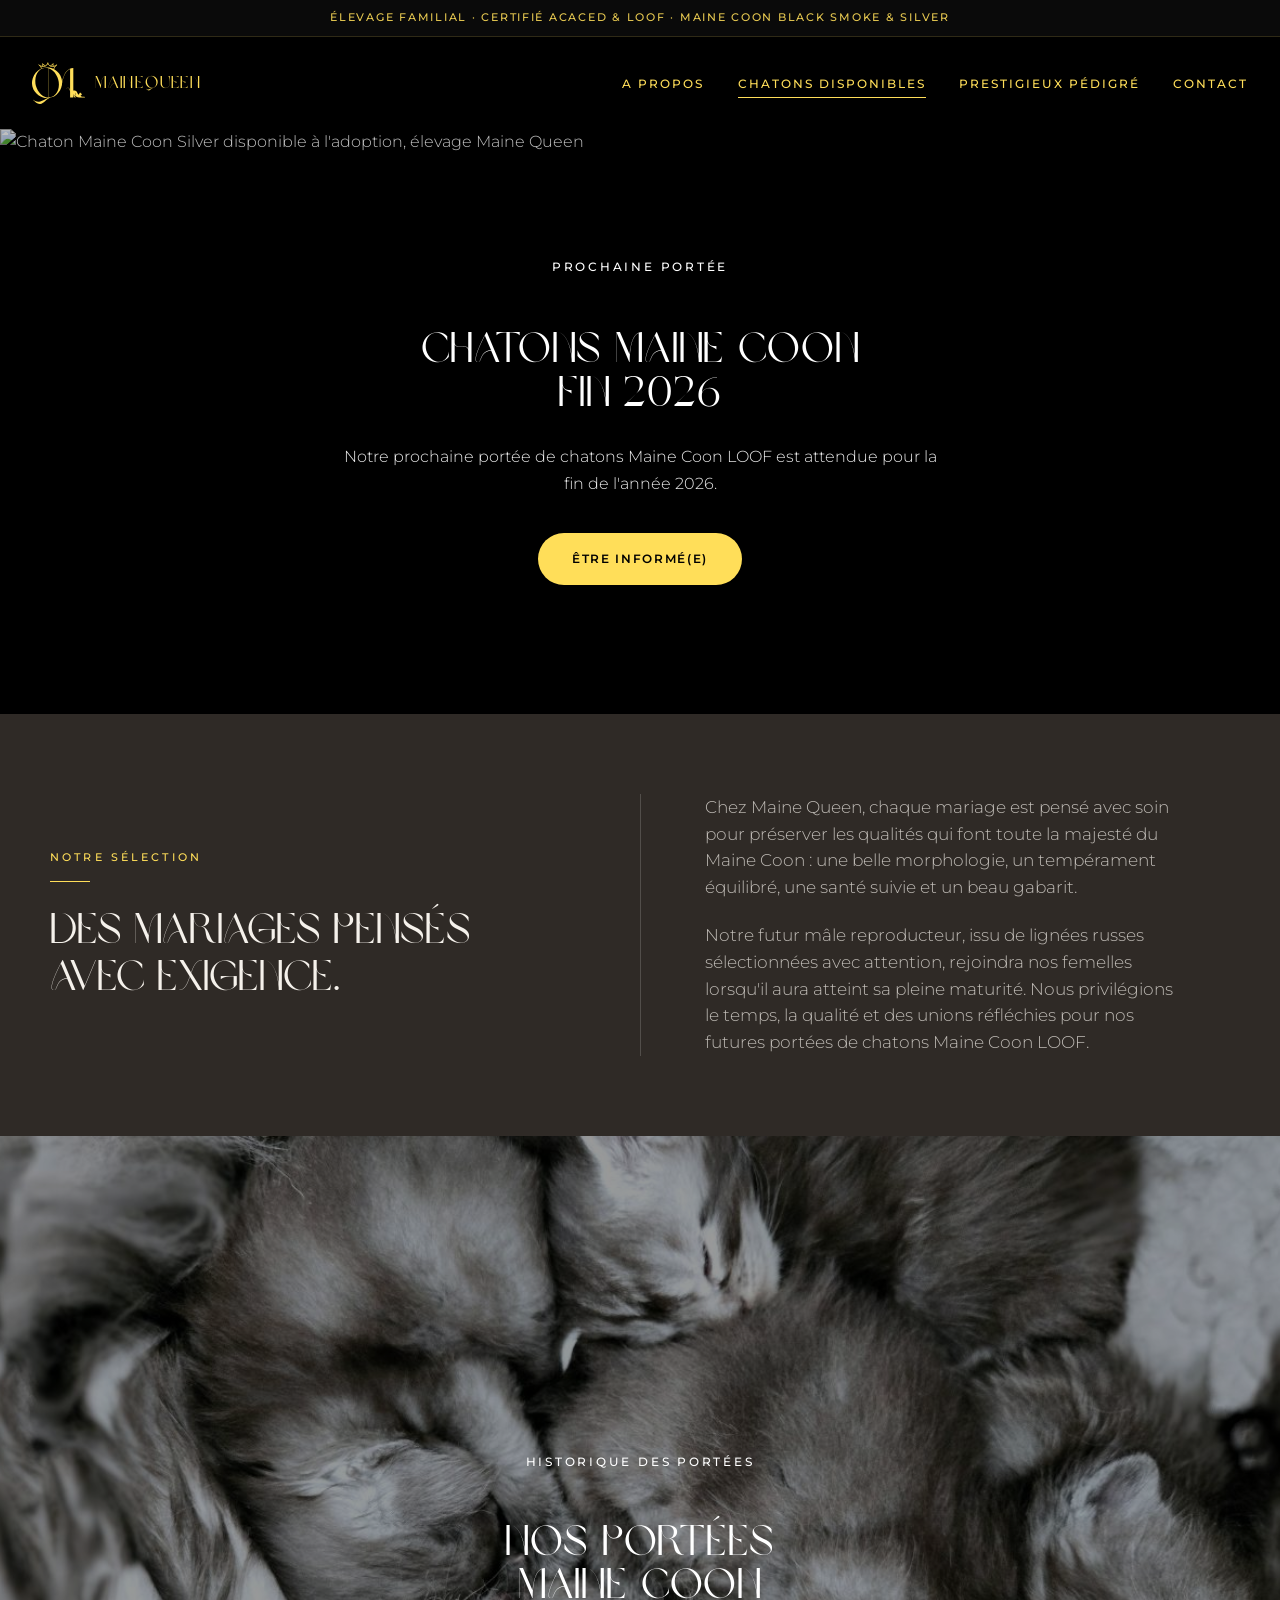
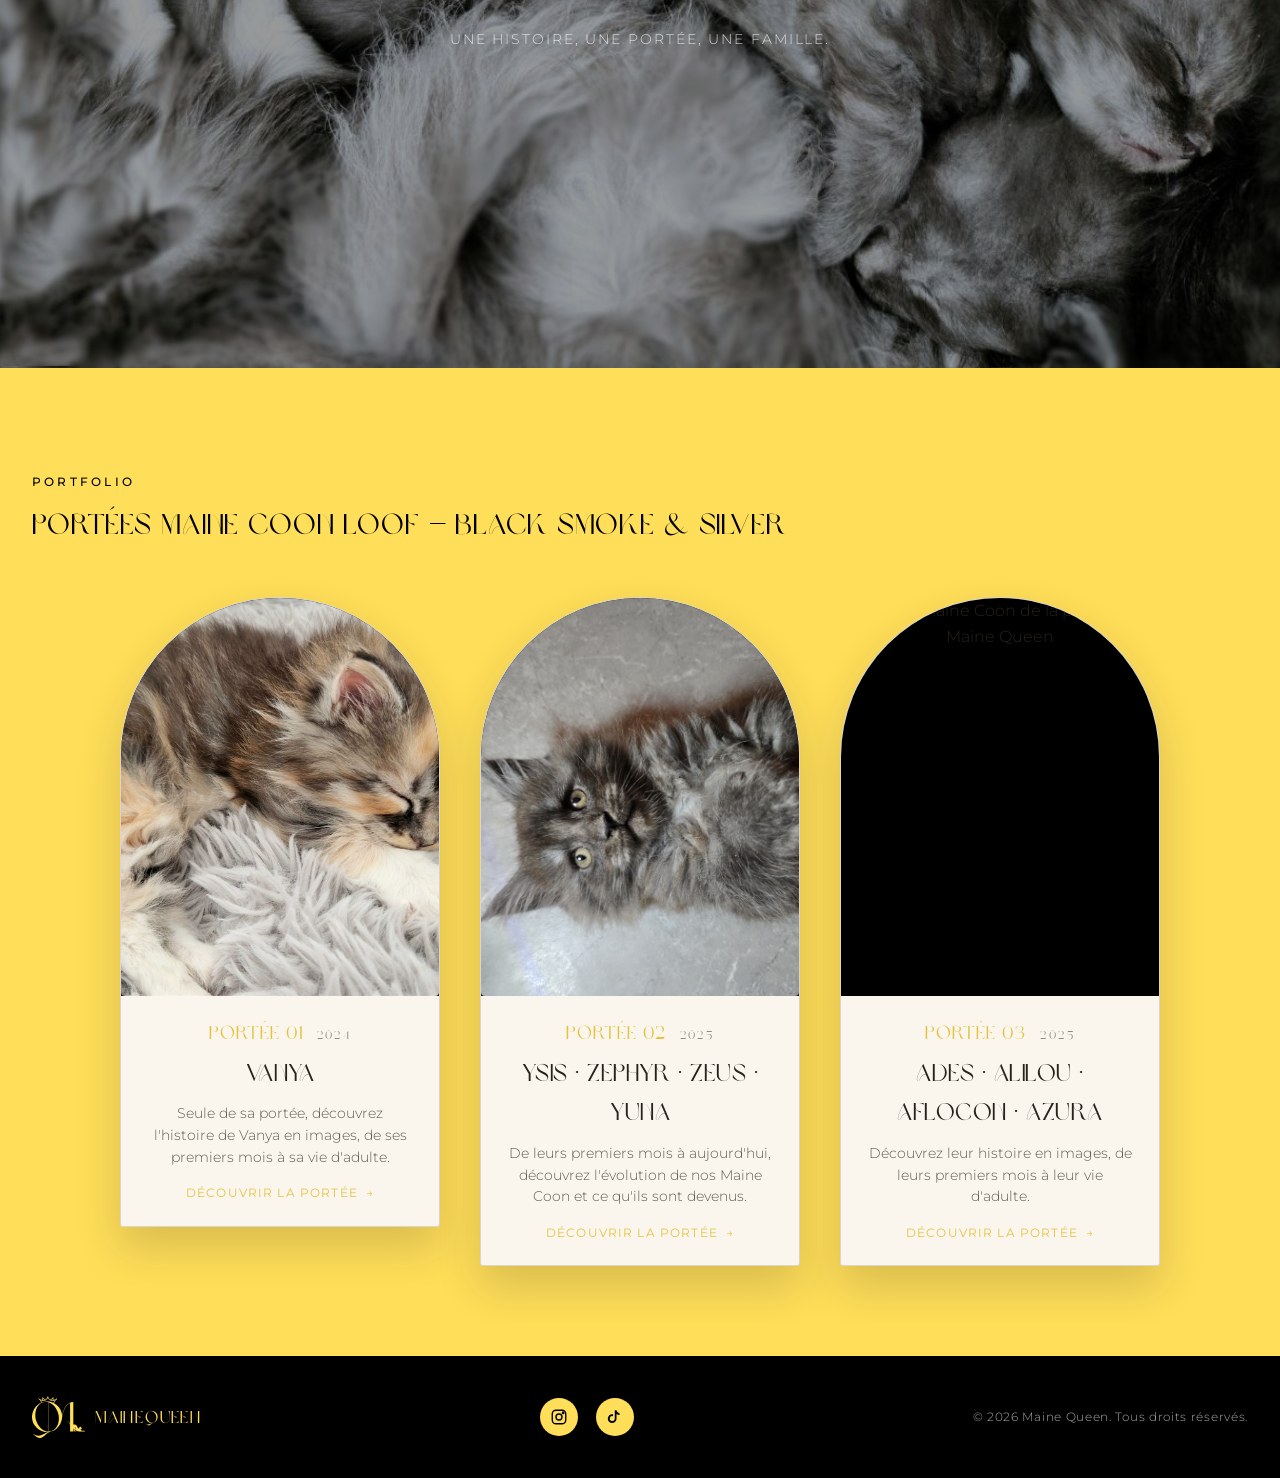
==== commit 9a49228d: "Compresser les photos du site Redimensionne les photos a 2000px max et recompresse en JPEG qualite 8" ====
--- a/chatons-disponibles.html
+++ b/chatons-disponibles.html
@@ -65,7 +65,7 @@
 
   <section class="portees-intro">
     <div class="portees-intro-media">
-      <img src="images/chatterie/portee-nouveaux-nes.png" alt="Portée de chatons Maine Coon nouveau-nés, élevage Maine Queen">
+      <img src="images/chatterie/portee-nouveaux-nes.jpg" alt="Portée de chatons Maine Coon nouveau-nés, élevage Maine Queen">
       <div class="portees-intro-veil"></div>
     </div>
     <div class="portees-intro-content">
